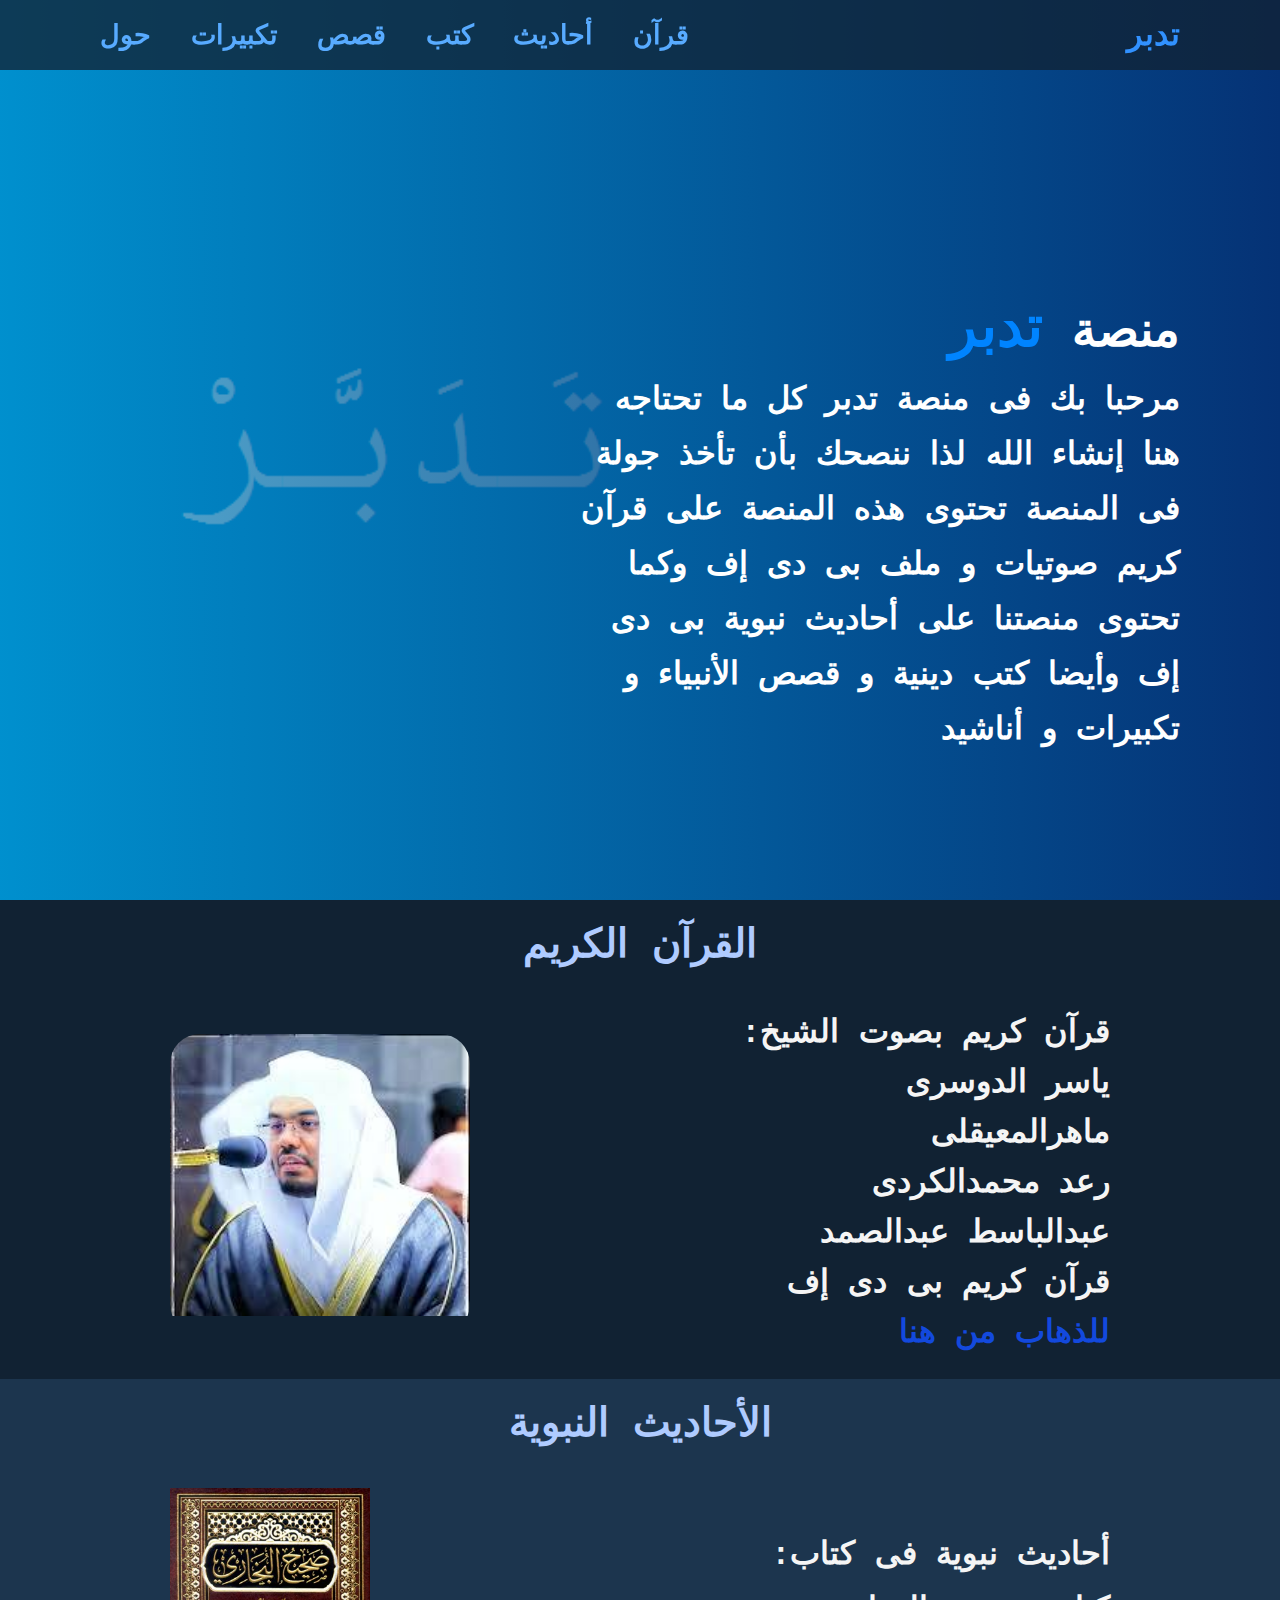
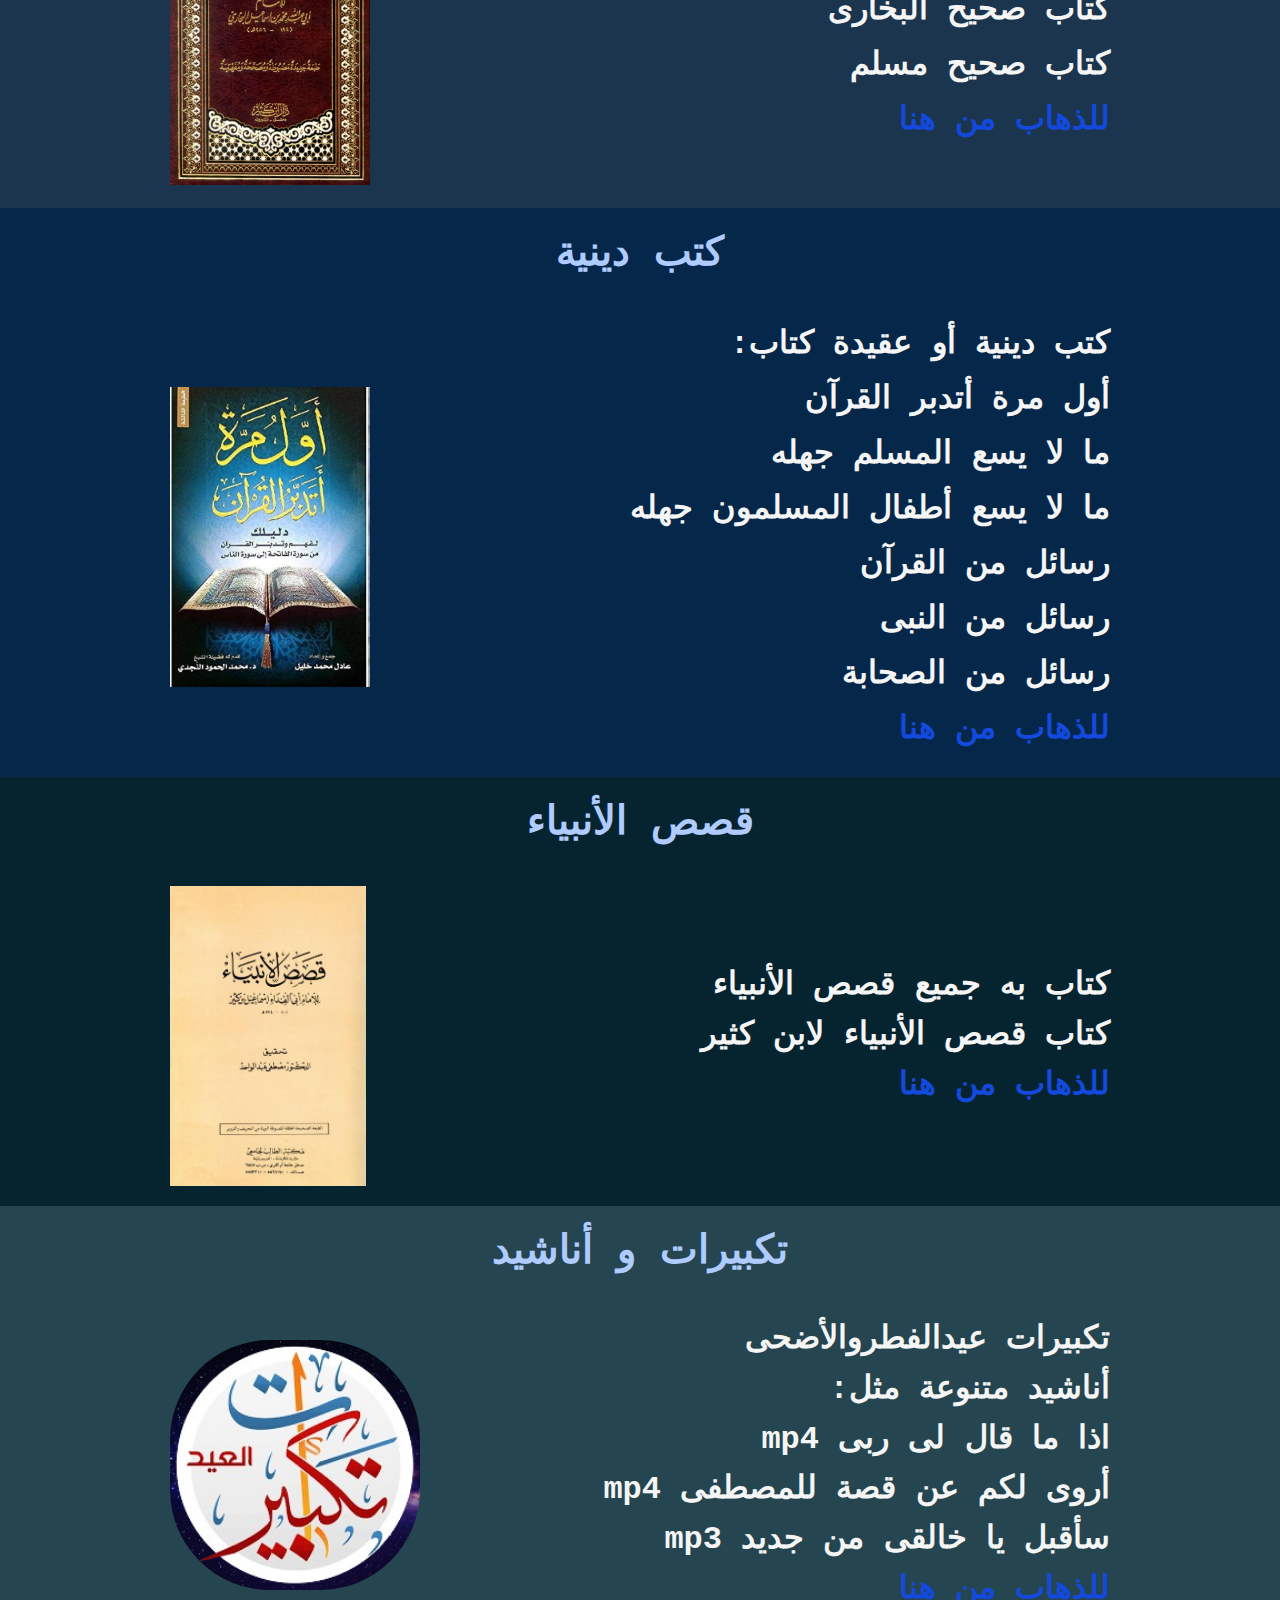
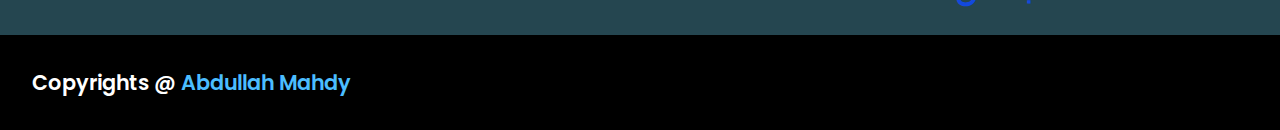
==== index.html @ 3b5d7e7a "Add files via upload" ====
<!DOCTYPE html>
<html lang="ar">
<head>
    <meta charset="UTF-8">
    <meta http-equiv="X-UA-Compatible" content="IE=edge">
    <meta name="viewport" content="width=device-width initial-scale=1.0">
    <link rel="stylesheet" href="style.css">
    <link rel="stylesheet" href="https://cdnjs.cloudflare.com/ajax/libs/font-awesome/6.6.0/css/all.min.css" integrity="sha512-Kc323vGBEqzTmouAECnVceyQqyqdsSiqLQISBL29aUW4U/M7pSPA/gEUZQqv1cwx4OnYxTxve5UMg5GT6L4JJg==" crossorigin="anonymous" referrerpolicy="no-referrer" />
    <title>تدبر</title>
</head>
<body>


    <header>
        <a href="#" class="logo">تدبر</a>
        <nav>
            <a href="#q">قرآن</a>
            <a href="#a">أحاديث</a>
            <a href="#k">كتب</a>
            <a href="#q2">قصص</a>
            <a href="#t">تكبيرات</a>
            <a href="#h" class="h">حول</a>
        </nav>
    </header>

    <!-- البداية -->
    <section class="start">
        <div>
            <h2>منصة <span>تدبر</span></h2>
            <h3>
                مرحبا بك فى منصة <span>تدبر</span>
                كل ما تحتاجه هنا إنشاء الله
                لذا ننصحك بأن تأخذ جولة فى  المنصة
                تحتوى هذه المنصة على  قرآن كريم صوتيات و ملف بى دى  إف
                وكما تحتوى منصتنا على أحاديث نبوية بى دى إف
                وأيضا كتب دينية  و قصص الأنبياء و تكبيرات و أناشيد
            </h3>
        </div>
    </section>

    <!-- القرآن -->
    <section class="q section" id="q">
        <h2 class="title">القرآن الكريم</h2>
        <div class="content">
                <div class="text">
                    <h3>
                        قرآن كريم بصوت الشيخ: <br> ياسر الدوسرى  <br> ماهرالمعيقلى  <br> رعد محمدالكردى  <br> عبدالباسط عبدالصمد  
                        <br> قرآن كريم بى دى إف  <br>
                        <a href="images/index.html">للذهاب من هنا</a>
                    </h3>
                </div>
                <div class="img"></div>
            </div>
    </section>

    <!-- الأحاديث -->

    <section class="a section" id="a">
        <h2 class="title">الأحاديث النبوية</h2>
        <div class="content">
                <div class="text">
                    <h3>
                        أحاديث نبوية فى كتاب: <br>
                        كتاب صحيح البخارى <br>
                        كتاب صحيح مسلم <br>
                        <a href="images/index.html">للذهاب من هنا</a>
                    </h3>
                </div>
                <div class="img2"></div>
            </div>
    </section>

    <!-- كتب -->
    <section class="k section" id="k">
        <h2 class="title">كتب دينية</h2>
        <div class="content">
                <div class="text">
                    <h3>
                        كتب دينية أو عقيدة كتاب: <br>
                        أول مرة أتدبر القرآن<br>
                        ما لا يسع المسلم جهله<br>
                        ما لا يسع أطفال المسلمون جهله<br>
                         رسائل من القرآن<br>
                         رسائل من النبى<br>
                         رسائل من الصحابة<br>
                        <a href="images/index.html">للذهاب من هنا</a>
                    </h3>
                </div>
                <div class="img3"></div>
            </div>
    </section>

    <!-- قصص -->
    <section class="q2 section" id="q2">
        <h2 class="title">قصص الأنبياء</h2>
        <div class="content">
                <div class="text">
                    <h3>
                        كتاب به جميع قصص الأنبياء <br>
                        كتاب قصص الأنبياء لابن كثير <br>
                        <a href="images/index.html">للذهاب من هنا</a>
                    </h3>
                </div>
                <div class="img4"></div>
            </div>
    </section>

    <!-- تكبيرات و أناشيد -->
    <section class="t section" id="t">
        <h2 class="title">تكبيرات و أناشيد</h2>
        <div class="content">
                <div class="text">
                    <h3>
                        تكبيرات عيدالفطروالأضحى <br>
                        أناشيد متنوعة مثل: <br>
                        اذا ما قال لى ربى mp4 <br>
                        أروى لكم عن قصة للمصطفى mp4 <br>
                        سأقبل يا خالقى من جديد mp3 <br>
                        <a href="images/index.html">للذهاب من هنا</a>
                    </h3>
                </div>
                <div class="img5"></div>
            </div>
    </section>

    <!-- حول -->
    <footer id="h">
        <p>Copyrights @ <span>Abdullah Mahdy</span></p>
        <div class="icons">
            <a href="https://web.facebook.com/profile.php?id=100074200491475" title="Facebook" target="_blank"><i class="fa-brands fa-facebook"></i></a>
            <a href="https://www.instagram.com/abdullahmahdy747/" title="Instagram" target="_blank"><i class="fa-brands fa-instagram"></i></a>
            <a href="https://github.com/any-press1" title="Github" target="_blank"><i class="fa-brands fa-github"></i></a>
            <a href="https://www.youtube.com/channel/UC4nTKIzyTHybYnq7y0NEb0g" title="Twitter" target="_blank"><i class="fa-brands fa-youtube"></i></a>
        </div>
    </footer>
</body>
</html>
---- style.css ----
@import url('https://fonts.googleapis.com/css2?family=Poppins:ital,wght@0,100;0,200;0,300;0,400;0,500;0,600;0,700;0,800;0,900;1,100;1,200;1,300;1,400;1,500;1,600;1,700;1,800;1,900&family=Ubuntu:ital,wght@0,300;0,400;0,500;0,700;1,300;1,400;1,500;1,700&display=swap');
*{
    padding: 0;
    margin: 0;
    font-family: 'Courier New', Courier, monospace;
    box-sizing: border-box;
    scroll-behavior: smooth;
}
header{
    direction: rtl;
    background: rgba(17, 34, 51, 0.767);
    height: 70px;
    width: 100%;
    display: flex;
    justify-content: space-between;
    align-items: center;
    padding: 10px 100px;
    position: fixed;
}
.logo{
    color: rgb(49, 145, 255);
    text-decoration: none;
    font-size: 2em;
    font-weight: 600;
}
header nav a{
    text-decoration: none;
    color: rgb(88, 171, 255);
    font-size: 1.7em;
    margin-right: 30px;
    font-weight: 600;
}
header nav a:hover{
    color: rgb(167, 212, 255);
}
section{
    direction: rtl;
    padding: 10px 100px;
}
.start{
    background: linear-gradient(to left , rgb(5, 50, 117),rgba(0, 134, 192, 0.651)) , url(img.bmp);
    background-size: contain;
    min-height: 100vh;
    width: 100%;
    display: flex;
    align-items: center;
}
.start h2{
    color: white;
    font-size: 3em;
    margin-top: 150px;
    margin-bottom: 10px;
}
.start h2 span{
    color: rgb(0, 132, 255);
    font-size: 1.2em;
}
.start h3{
    display: inline-block;
    color: white;
    font-size: 2em;
    line-height: 55px;
    width: 600px;
}
.section{
    padding: 10px 160px;
}
.q{
    background: #123;
}
.content{
    display: flex;
    justify-content: space-between;
    align-items: center;
    flex-direction: row;
}
.content div{
    margin: 10px;
}
.title{
    color: rgb(175, 203, 255);
    font-size: 2.5em;
    display: flex;
    justify-content: center;
    margin-bottom: 30px;
    margin-top: 10px;
    font-weight: 800;
}
.text h3{
    color: whitesmoke;
    font-size: 2em;
    line-height: 50px;
}
.text h3 a{
    color: rgb(19, 73, 221);
    text-decoration: none;
    animation: a 0.7s infinite alternate both;
}
@keyframes a{
    0%{
        color: rgb(22, 115, 255);
    }
    100%{
        color: rgb(44, 160, 255);
    }
}
.img{
    background: url("images/img1.jfif") no-repeat;
    background-size: contain;
    height: 300px;
    width: 300px;
    border-radius: 10%;
    animation: img 15s infinite alternate-reverse;
}
@keyframes img{
    0%{
        background: url("images/img4.jfif") no-repeat;
        background-size: contain;
    }
    50%{
        background: url("images/img3.jfif") no-repeat;
        background-size: contain;
    }
    75%{
        background: url("images/img2.jfif") no-repeat;
        background-size: contain;
    }
    100%{
        background: url("images/img1.jfif") no-repeat;
        background-size: contain;
    }
}
.img2{
    background: url("images/b.jpg") no-repeat;
    background-size: contain;
    height: 300px;
    width: 200px;
    animation: img2 6s infinite alternate;
}
@keyframes img2{
    25%{
        background: url("images/b.jpg") no-repeat;
        background-size: contain;
    }
    50%{
        background: url("images/b.jpg") no-repeat;
        background-size: contain;
    }
    75%{
        background: url("images/m.jpg") no-repeat;
        background-size: contain;
    }
    100%{
        background: url("images/m.jpg") no-repeat;
        background-size: contain;
    }
}
.a{
    background: rgb(28, 53, 78);
}
.k{
    background: rgb(5, 39, 73);
}
.a h3 , .k h3{
    line-height: 55px;
}
.img3{
    background: url("images/a.jpg") no-repeat;
    background-size: contain;
    height: 300px;
    width: 200px;
    animation: img3 15s infinite alternate;
}
@keyframes img3{
    10%{
        background: url("images/a.jpg") no-repeat;
        background-size: contain;
    }
    20%{
        background: url("images/a.jpg") no-repeat;
        background-size: contain;
    }
    30%{
        background: url("images/m1.jpg") no-repeat;
        background-size: contain;
    }
    40%{
        background: url("images/m1.jpg") no-repeat;
        background-size: contain;
    }
    50%{
        background: url("images/r1.jpg") no-repeat;
        background-size: contain;
    }
    60%{
        background: url("images/r1.jpg") no-repeat;
        background-size: contain;
    }
    70%{
        background: url("images/r2.jpeg") no-repeat;
        background-size: contain;
    }
    80%{
        background: url("images/r2.jpeg") no-repeat;
        background-size: contain;
    }
    90%{
        background: url("images/r3.jpeg") no-repeat;
        background-size: contain;
    }
    100%{
        background: url("images/r3.jpeg") no-repeat;
        background-size: contain;
    }
}
.img4{
    background: url("images/قصص.jpg") no-repeat;
    background-size: contain;
    height: 300px;
    width: 200px;
    margin-right: 30px;
}
.q2{
    background: rgb(6, 36, 48);
}
.t{
    background: rgb(37, 70, 80);
}
.img5{
    background: url("images/t.png") no-repeat;
    background-size: contain;
    height: 250px;
    width: 250px;
    border-radius: 40%;
}
footer{
    background: black;
    color: white;
    padding: 2em;
    display: flex;
    justify-content: space-between;
}
footer p{
    font-size: 1.3em;
    font-weight: 600;
    font-family: "Poppins", sans-serif;
}
footer span{
    color: rgb(75, 189, 255);
    font-family: "Poppins", sans-serif;
}
footer .icons a{
    font-size: 1.3em;
    font-family: "Poppins", sans-serif;
    margin-left: 30px;
    color: rgb(0, 132, 255);
}
footer .icons a:hover{
    color: rgb(167, 212, 255);
}
@media (max-width:1200px){
    .content{
        flex-direction: column;
        text-align: center;
        justify-content: center;
    }
    .section{
        padding: 10px 0;
    }
    .a h3,.q2 h3,.q h3,.t h3{
        line-height: 55px;
    }
    .k h3{
        line-height: 60px;
    }
    .img3{
        margin-top: 500px;
    }
}
@media (max-width:1023px) {
    header{
        padding: 12px 10px;
    }
    .start h2{
        font-size: 2.5em;
    }
    .start h3{
        font-size: 1.8em;
    }
    section{
        padding: 10px 50px;
    }
}
@media (max-width:790px) {
    header{
        flex-direction: column;
        height: 100px;
    }
    .logo{
        font-size: 1.8em;
    }
    header nav{
        margin-bottom: 5px;
    }
    header nav a{
        margin-right: 20px;
        font-size: 1.5em;
    }
}
@media (max-width:655px) {
    .start{
        justify-content: center;
        text-align: center;
        padding: 0;
    }
    .start h2{
        margin-top: 80px;
        font-size: 2em;
    }
    .start h3{
        font-size: 1.5em;
    }
}
@media (max-width:610px) {
    .start h3{
        width: 100%;
    }
}
@media (max-width:580px) {
    header{
        justify-content: center;
        text-align: center;
    }

    header nav a{
        margin-right: 7px;
    }
}
@media (max-width:484px) {
    .logo{
        font-size: 1.6em;
    }
    header nav a{
        font-size: 1.2em;
    }
}
@media (max-width:460px) {
    .start h2{
        margin-top: 60px;
    }
    .start h3{
        font-size: 1.2em;
        line-height: 40px;
    }
}
@media (max-width:560px) {
    .title{
        font-size: 2em;
    }
    .text h3{
        font-size: 1.5em;
    }
    .img2,.img3,.img4,.img5{
        width: 150px;
        height: 200px;
    }
    .img,.img5{
        height: 150px;
        width: 150px;
    }
}
@media (max-width:350px) {
    .title{
        font-size: 1.5em;
    }
    .text h3{
        font-size: 1em;
    }
}
@media (max-width:650px) {
    footer p{
        font-size: 1em;
    }
    footer .icons a{
        font-size: 1em;
        margin-left: 10px;
    }
    footer{
        padding: 2em 0.5em;
    }
}
@media (max-width:405px) {
    footer{
        flex-direction: column;
        justify-content: center;
        align-items: center;
    }
}
@media (max-width:410px) {
    .logo{
        margin-top: 5px;
    }
}
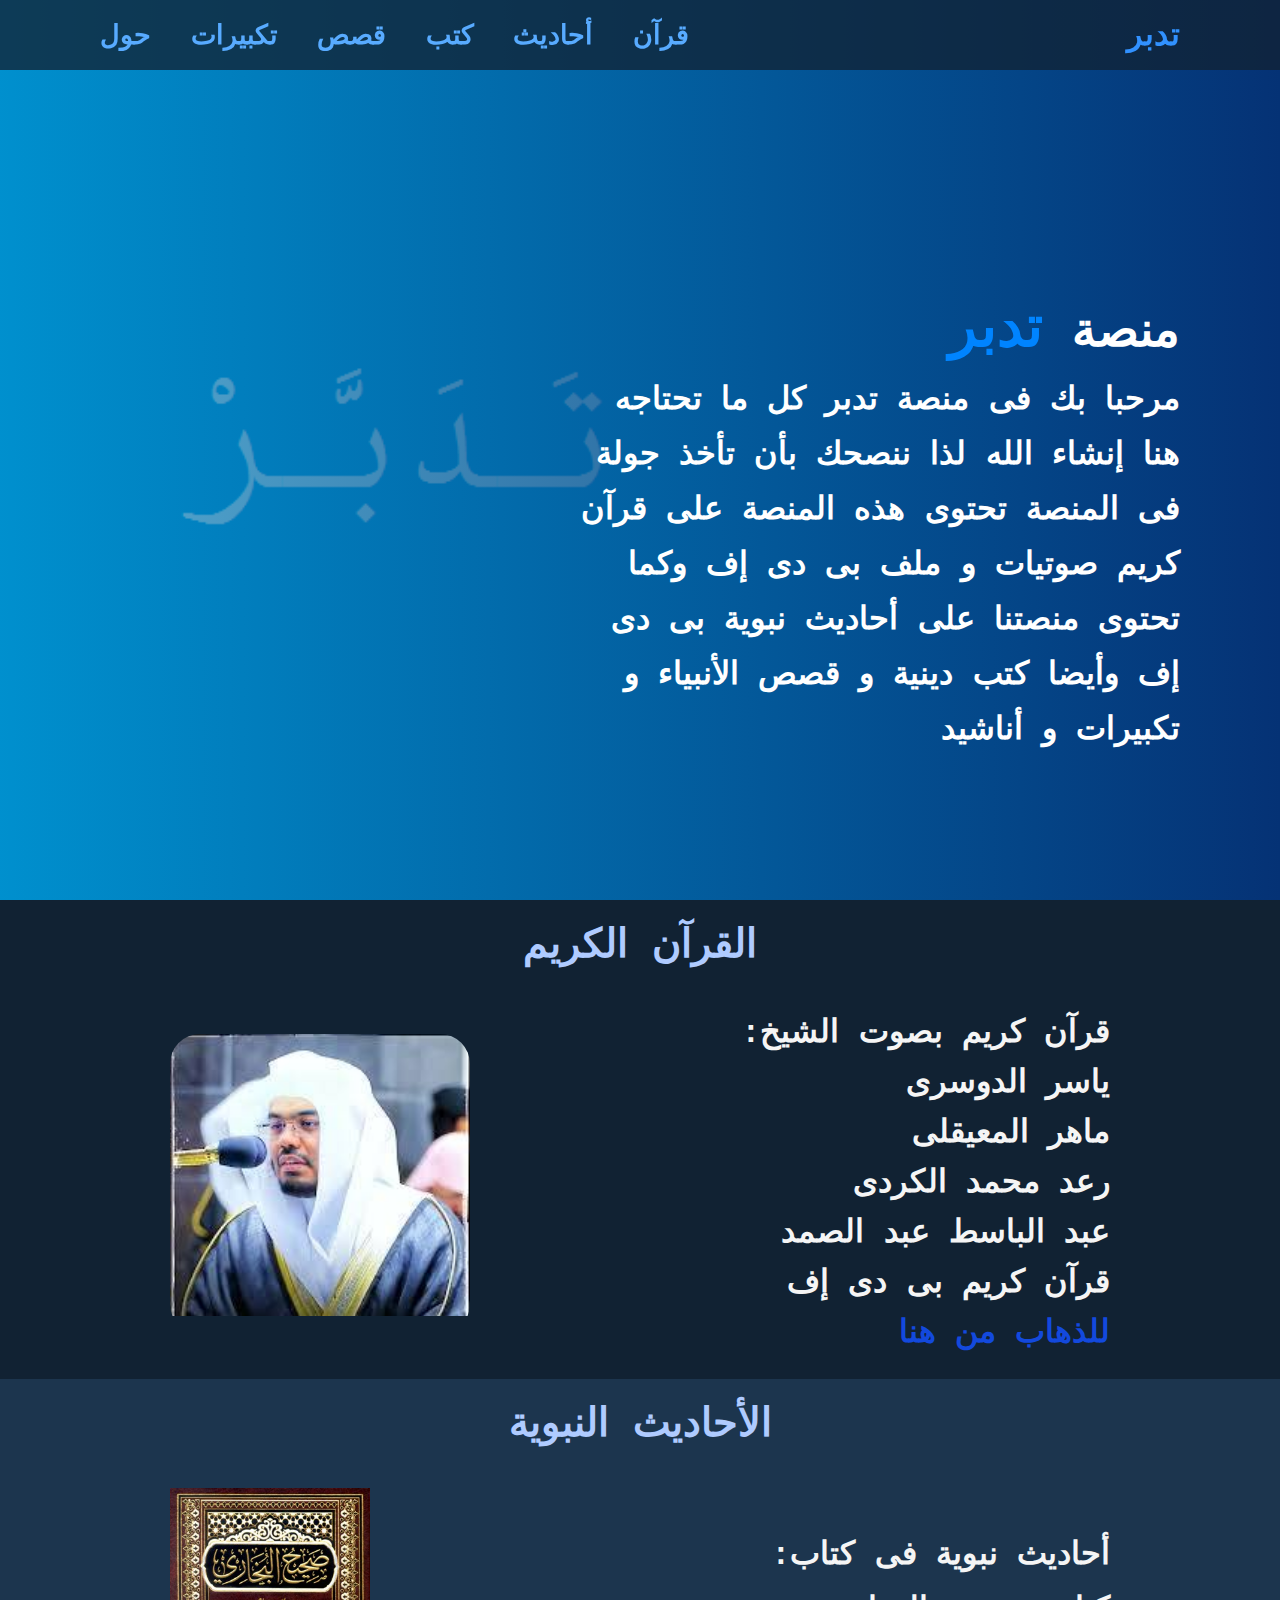
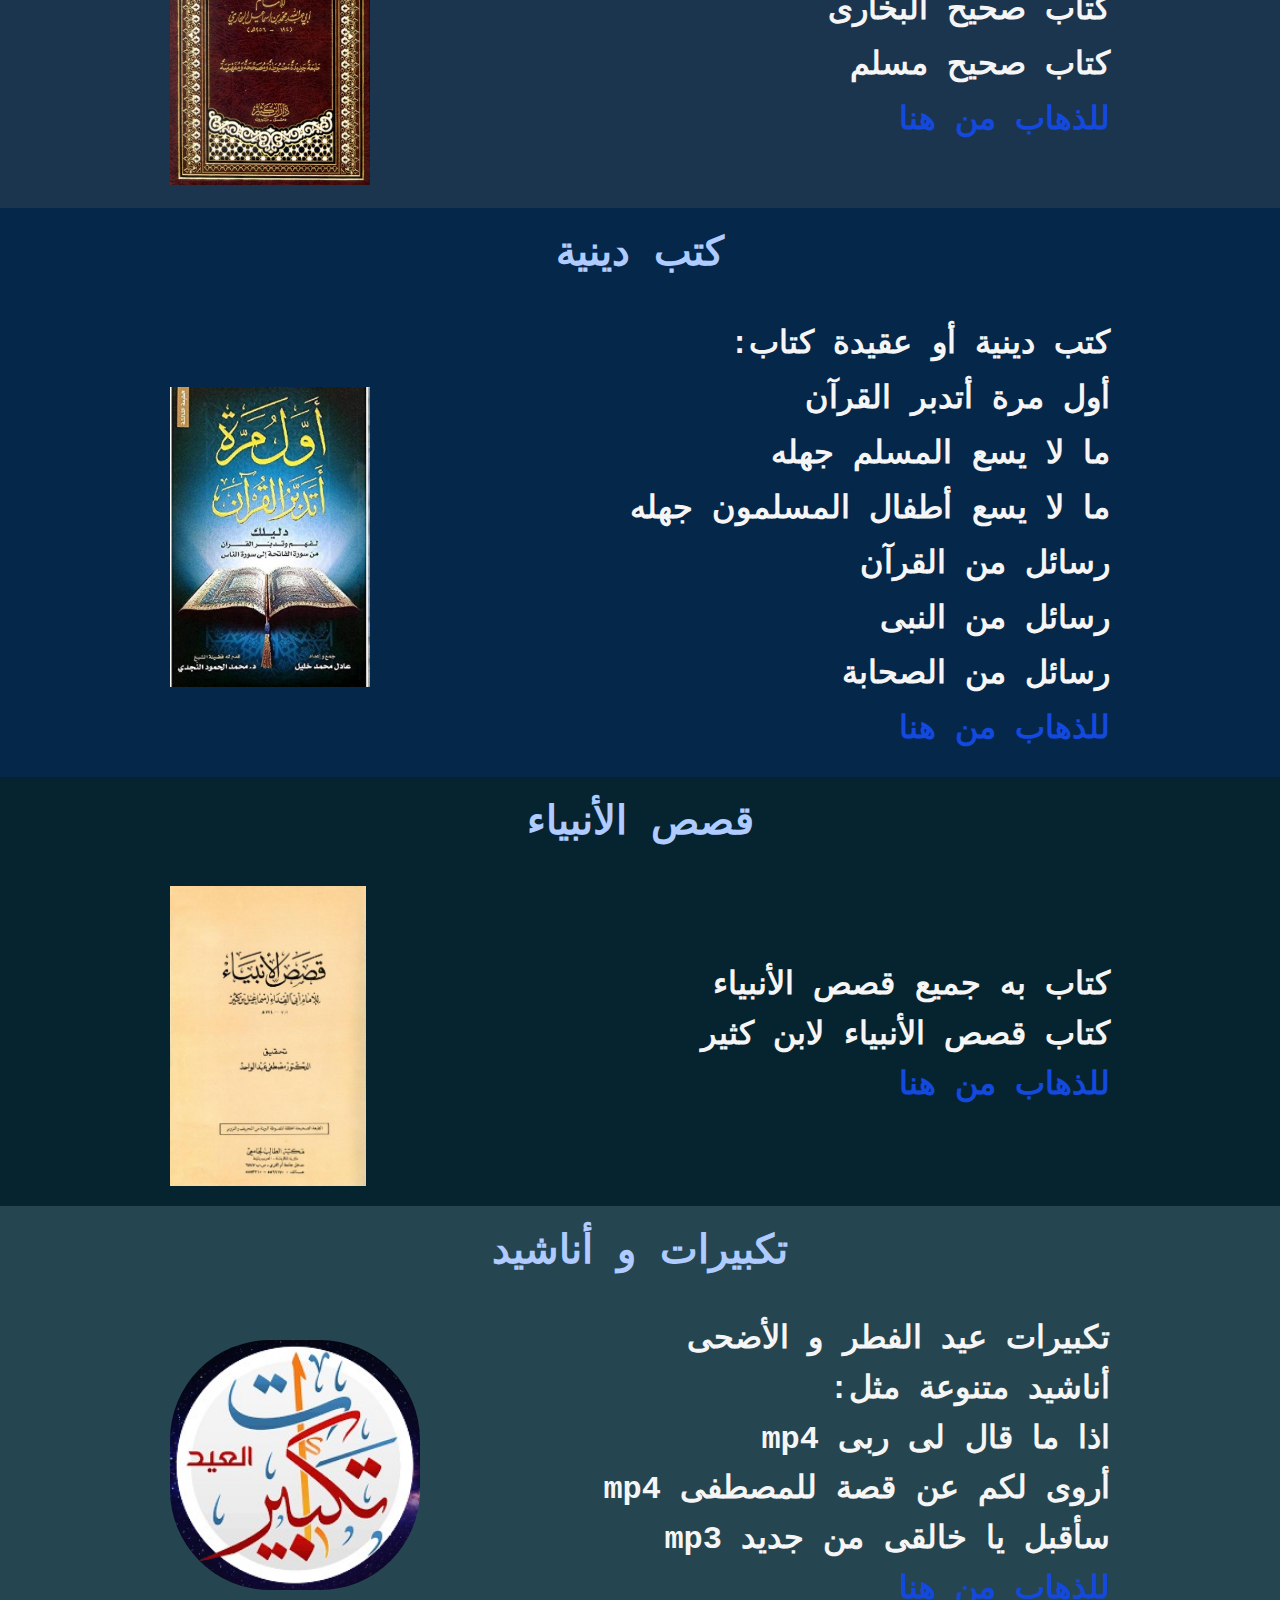
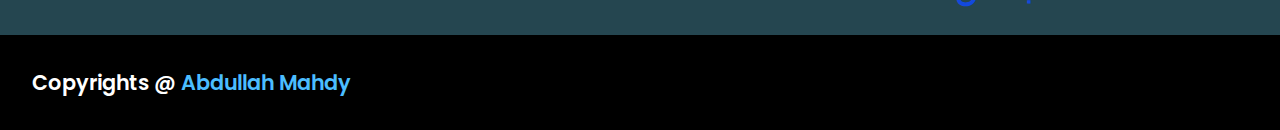
==== commit 0affbb61: "Update index.html" ====
--- a/index.html
+++ b/index.html
@@ -44,7 +44,7 @@
         <div class="content">
                 <div class="text">
                     <h3>
-                        قرآن كريم بصوت الشيخ: <br> ياسر الدوسرى  <br> ماهرالمعيقلى  <br> رعد محمدالكردى  <br> عبدالباسط عبدالصمد  
+                        قرآن كريم بصوت الشيخ: <br> ياسر الدوسرى  <br> ماهر المعيقلى  <br> رعد محمد الكردى  <br> عبد الباسط عبد الصمد  
                         <br> قرآن كريم بى دى إف  <br>
                         <a href="images/index.html">للذهاب من هنا</a>
                     </h3>
@@ -111,7 +111,7 @@
         <div class="content">
                 <div class="text">
                     <h3>
-                        تكبيرات عيدالفطروالأضحى <br>
+                        تكبيرات عيد الفطر و الأضحى <br>
                         أناشيد متنوعة مثل: <br>
                         اذا ما قال لى ربى mp4 <br>
                         أروى لكم عن قصة للمصطفى mp4 <br>
@@ -134,4 +134,4 @@
         </div>
     </footer>
 </body>
-</html>+</html>
--- a/style.css
+++ b/style.css
@@ -189,11 +189,11 @@
         background-size: contain;
     }
     50%{
-        background: url("images/r1.jpg") no-repeat;
+        background: url("images/r1.png") no-repeat;
         background-size: contain;
     }
     60%{
-        background: url("images/r1.jpg") no-repeat;
+        background: url("images/r1.png") no-repeat;
         background-size: contain;
     }
     70%{
@@ -400,4 +400,7 @@
     .logo{
         margin-top: 5px;
     }
-}+    header{
+        height: 105px;
+    }
+}
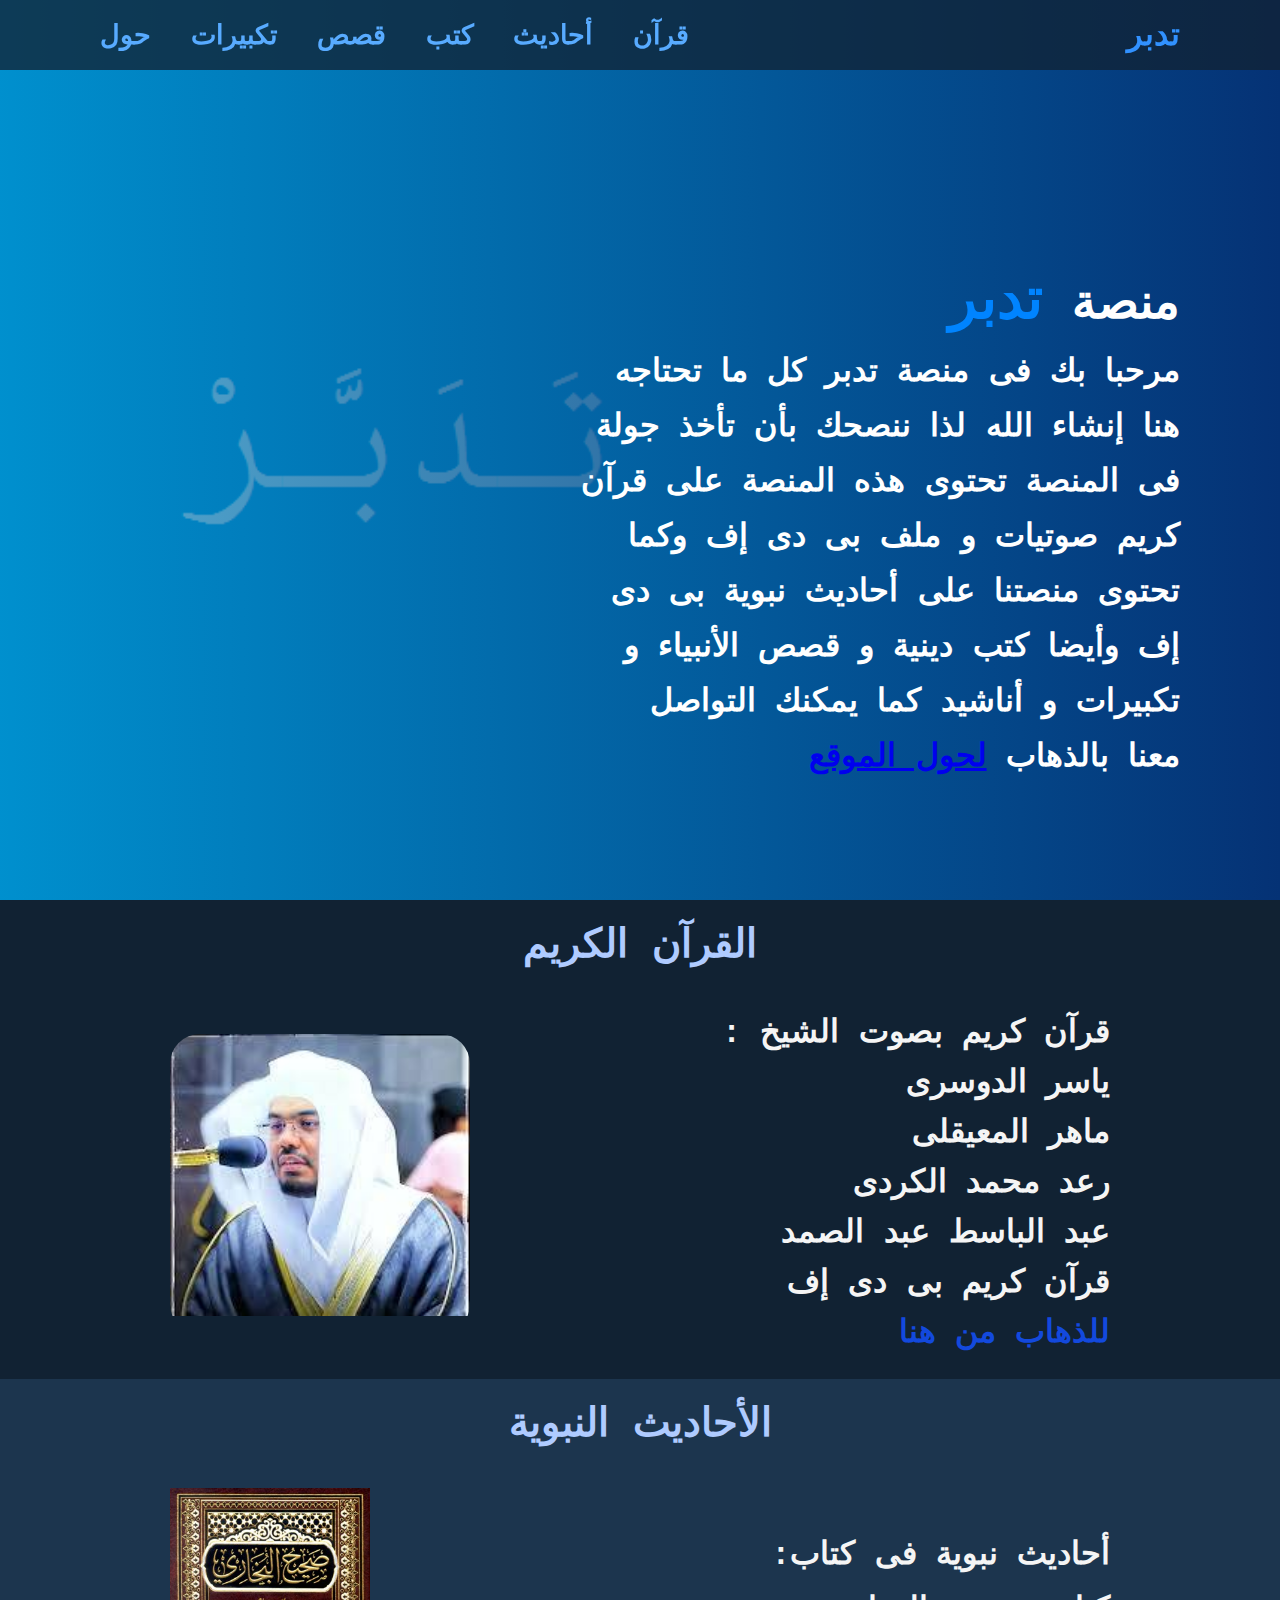
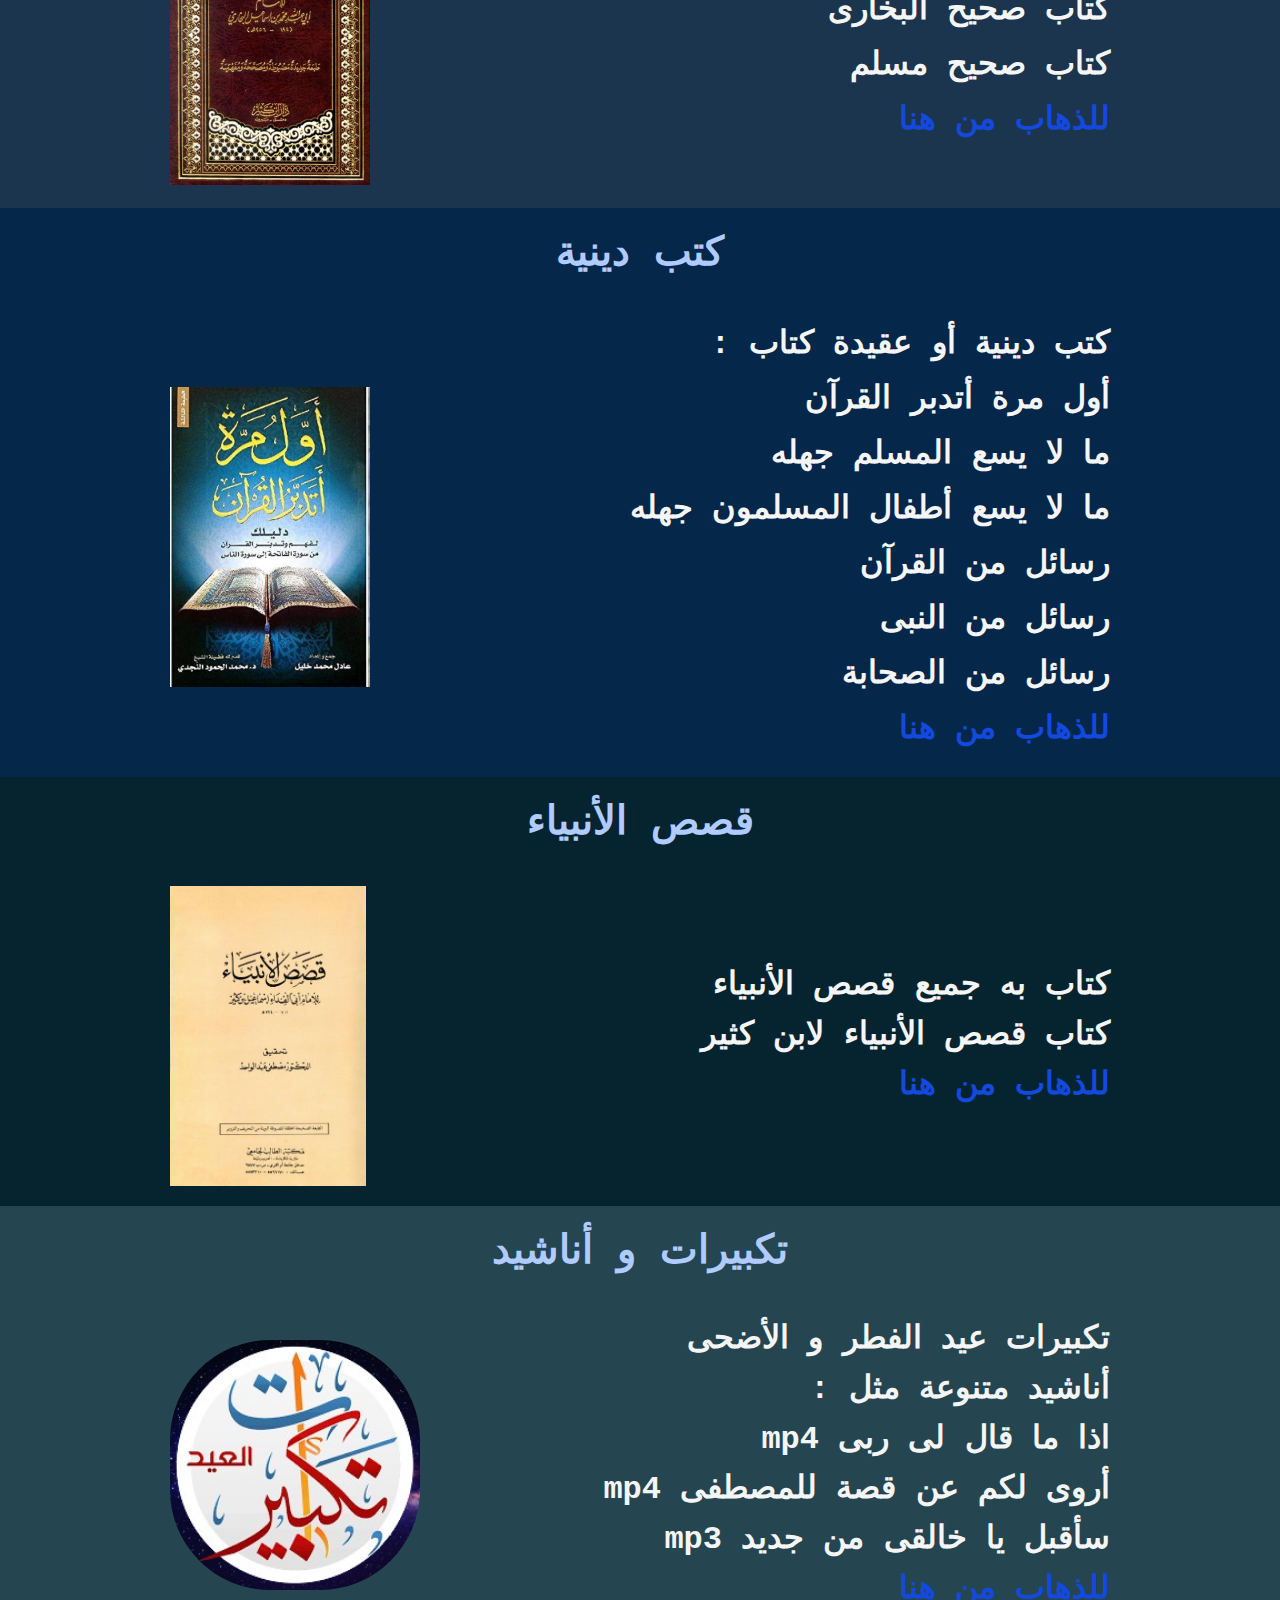
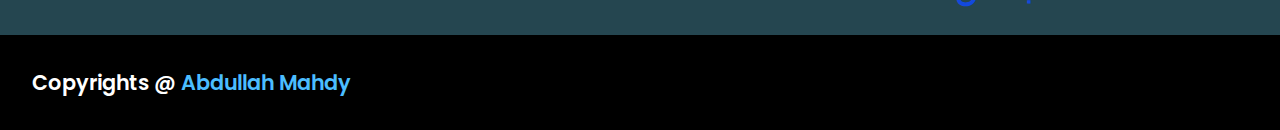
==== commit 5370e8c9: "Update index.html" ====
--- a/index.html
+++ b/index.html
@@ -33,7 +33,8 @@
                 لذا ننصحك بأن تأخذ جولة فى  المنصة
                 تحتوى هذه المنصة على  قرآن كريم صوتيات و ملف بى دى  إف
                 وكما تحتوى منصتنا على أحاديث نبوية بى دى إف
-                وأيضا كتب دينية  و قصص الأنبياء و تكبيرات و أناشيد
+                وأيضا كتب دينية  و قصص الأنبياء و تكبيرات و أناشيد 
+                كما يمكنك التواصل معنا بالذهاب <a href="#h">لحول الموقع</a>
             </h3>
         </div>
     </section>
@@ -44,7 +45,7 @@
         <div class="content">
                 <div class="text">
                     <h3>
-                        قرآن كريم بصوت الشيخ: <br> ياسر الدوسرى  <br> ماهر المعيقلى  <br> رعد محمد الكردى  <br> عبد الباسط عبد الصمد  
+                        قرآن كريم بصوت الشيخ : <br> ياسر الدوسرى  <br> ماهر المعيقلى  <br> رعد محمد الكردى  <br> عبد الباسط عبد الصمد  
                         <br> قرآن كريم بى دى إف  <br>
                         <a href="images/index.html">للذهاب من هنا</a>
                     </h3>
@@ -76,7 +77,7 @@
         <div class="content">
                 <div class="text">
                     <h3>
-                        كتب دينية أو عقيدة كتاب: <br>
+                        كتب دينية أو عقيدة كتاب : <br>
                         أول مرة أتدبر القرآن<br>
                         ما لا يسع المسلم جهله<br>
                         ما لا يسع أطفال المسلمون جهله<br>
@@ -112,7 +113,7 @@
                 <div class="text">
                     <h3>
                         تكبيرات عيد الفطر و الأضحى <br>
-                        أناشيد متنوعة مثل: <br>
+                        أناشيد متنوعة مثل : <br>
                         اذا ما قال لى ربى mp4 <br>
                         أروى لكم عن قصة للمصطفى mp4 <br>
                         سأقبل يا خالقى من جديد mp3 <br>
